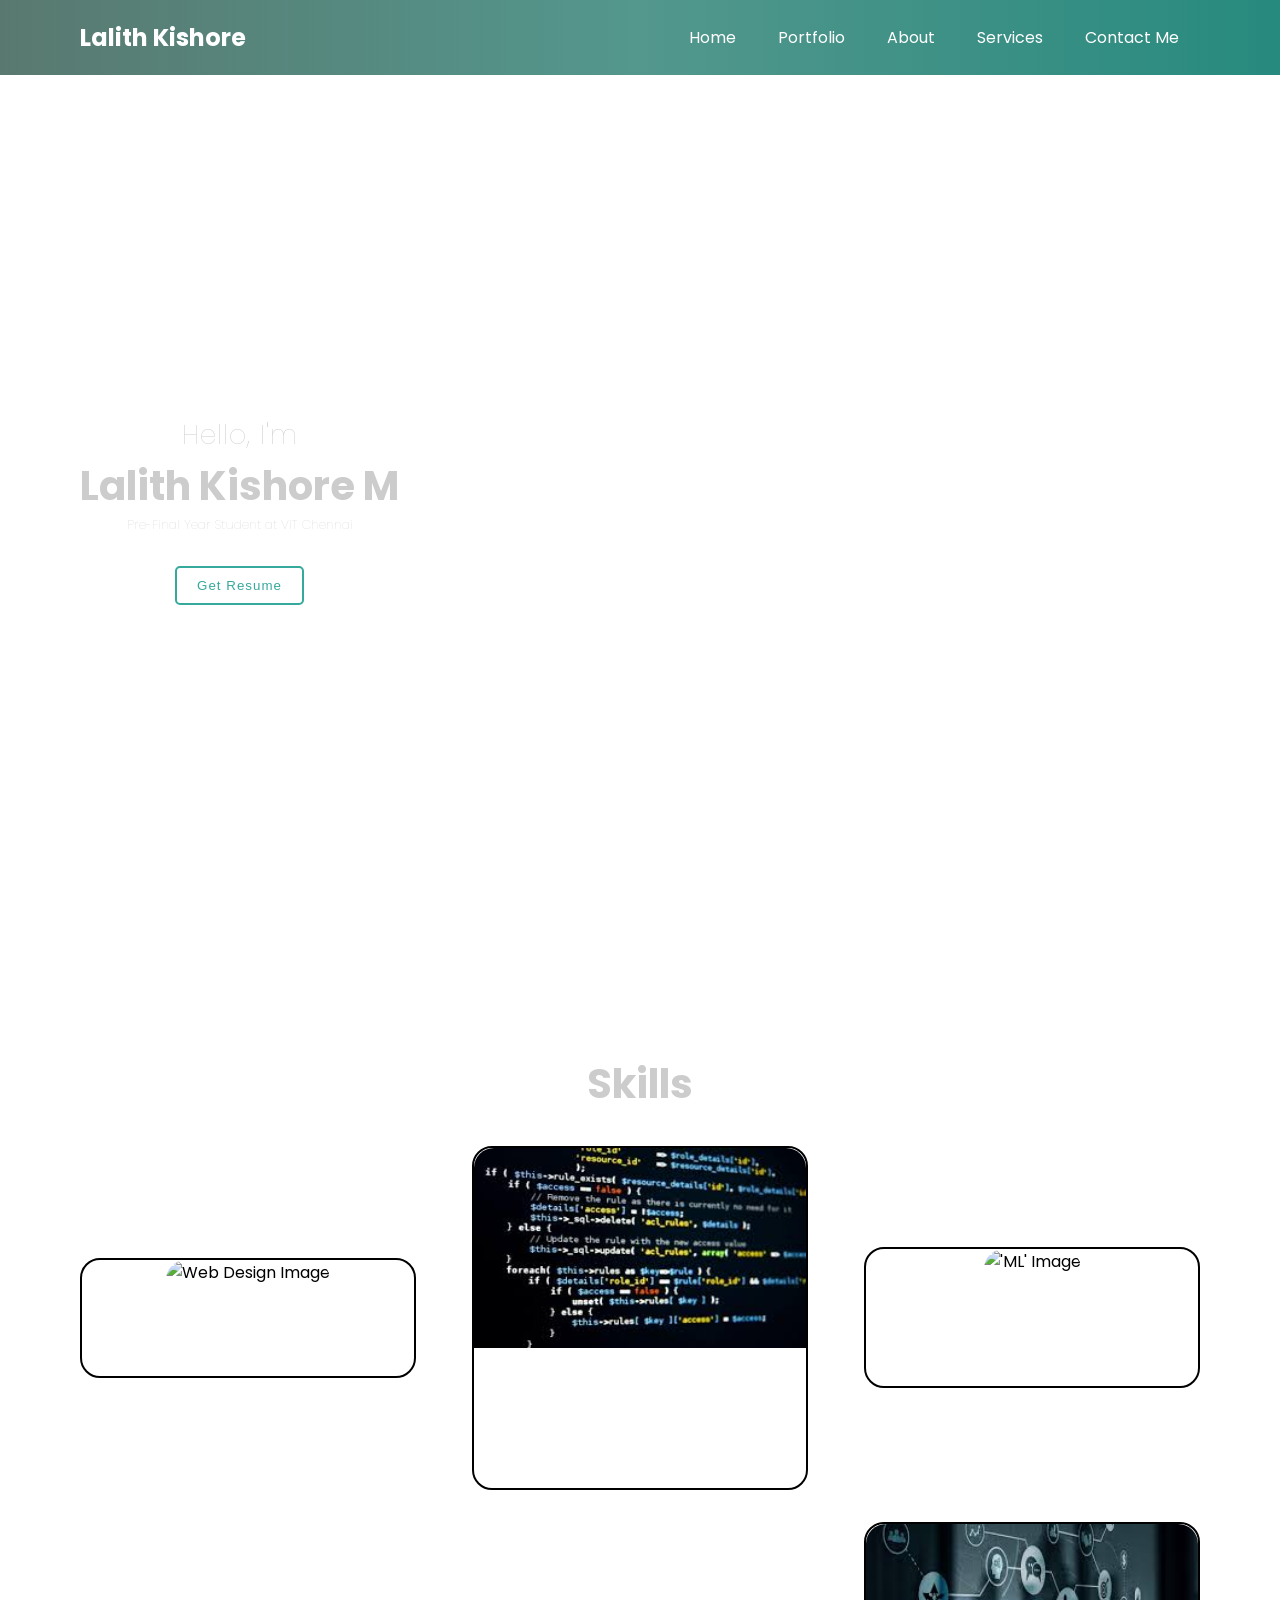
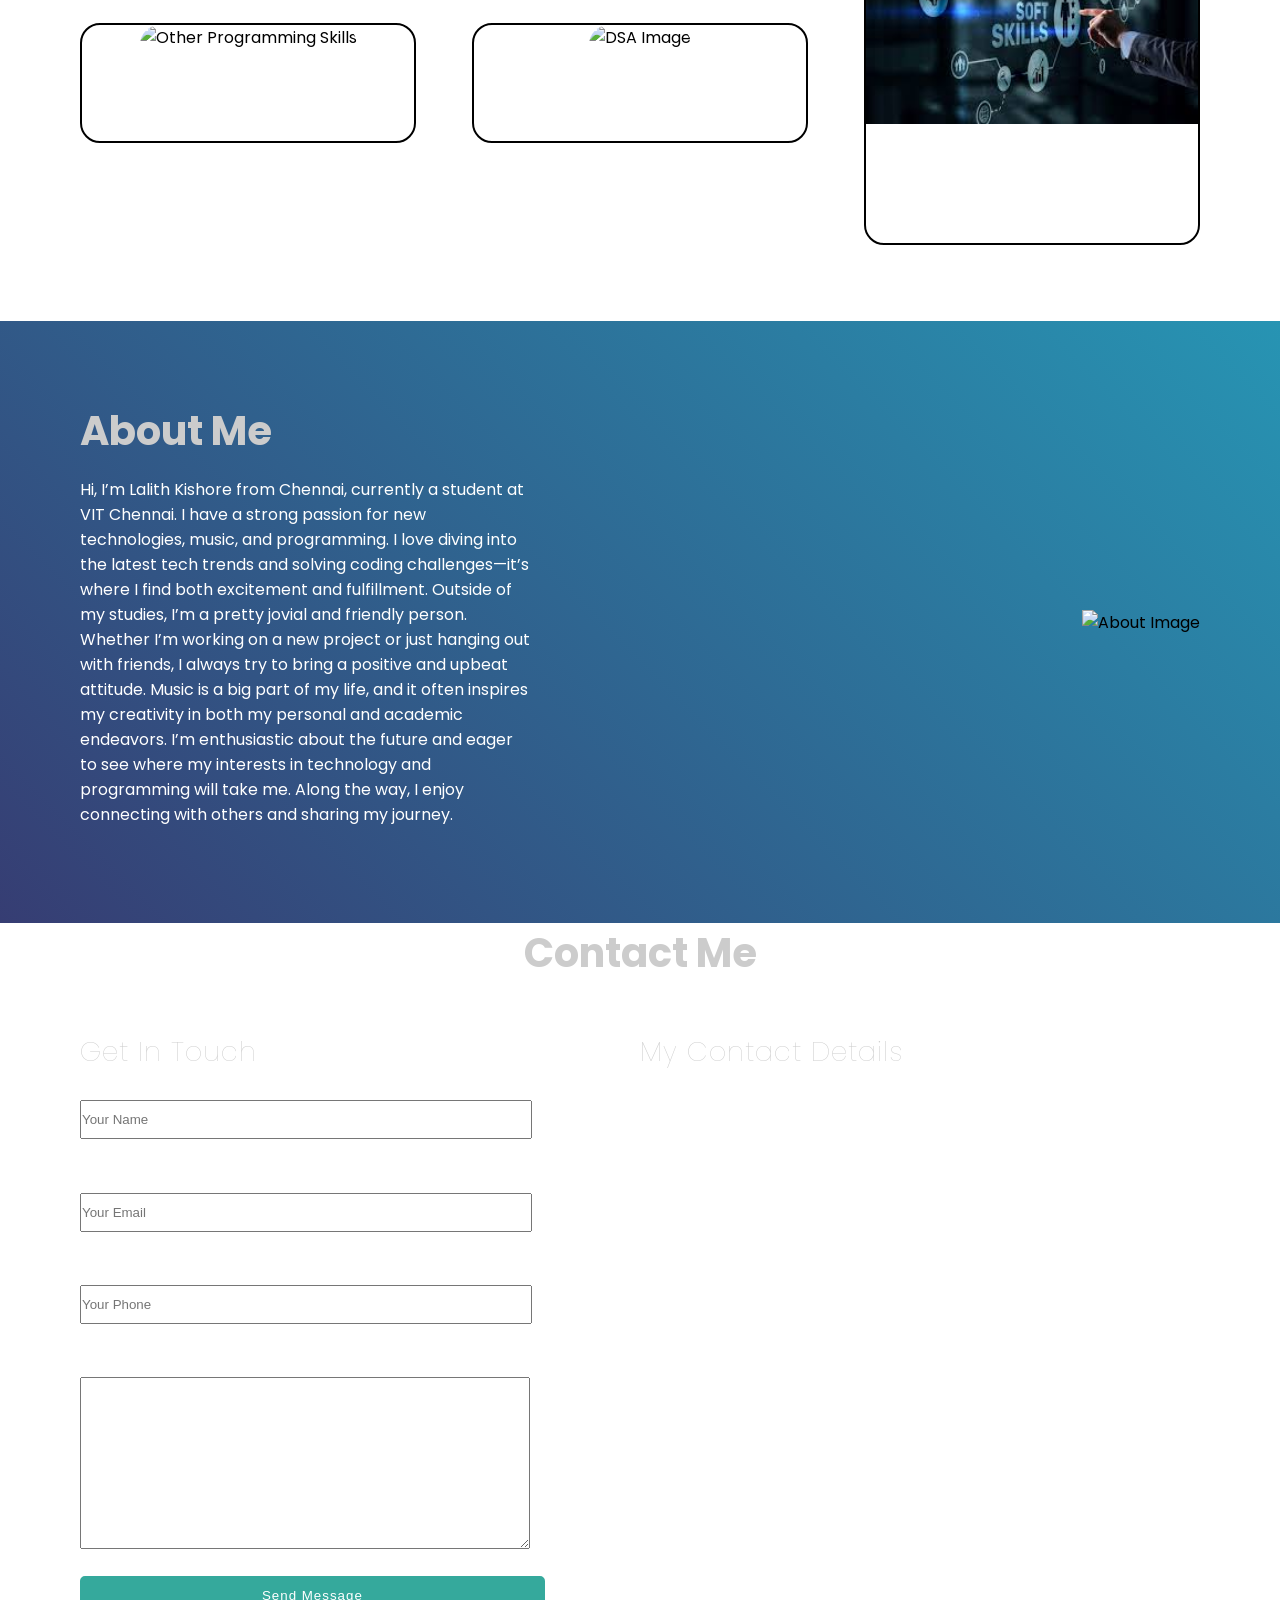
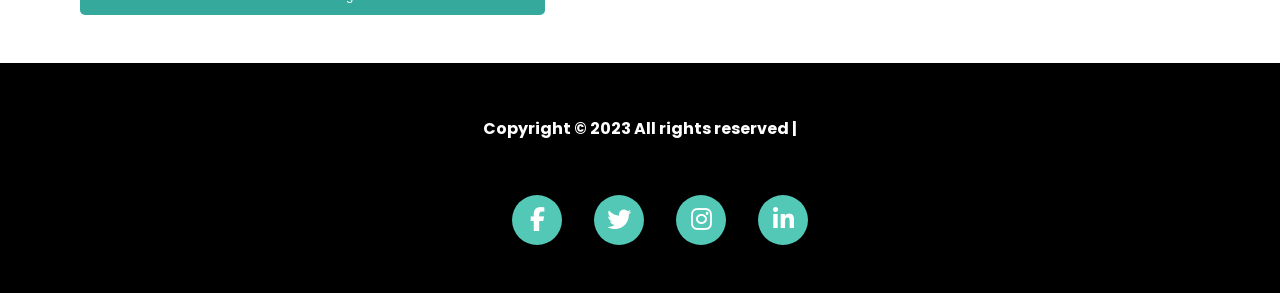
==== main.html @ 4678de30 "Add files via upload" ====
<!DOCTYPE html>
<html lang="en">

<head>
    <meta charset="UTF-8">
    <meta name="viewport" 
          content="width=device-width, initial-scale=1.0">
    <title>My Portfolio</title>
    <link rel="stylesheet" 
          href=
"https://cdnjs.cloudflare.com/ajax/libs/font-awesome/6.4.2/css/all.min.css"
          integrity=
"sha512-z3gLpd7yknf1YoNbCzqRKc4qyor8gaKU1qmn+CShxbuBusANI9QpRohGBreCFkKxLhei6S9CQXFEbbKuqLg0DA=="
             crossorigin="anonymous" referrerpolicy="no-referrer" />
    <link rel="stylesheet" href="style.css">
    <link rel="stylesheet" href="responsive.css">
</head>

<body>
    <!-- Navbar header section -->
    <header class="header">
        <nav class="navbar">
            <div class="logo">
                <h2 class="logo-heading">Lalith Kishore</h2>
            </div>
            <div class="hamburger" id="hamburger">
                <i class="fas fa-bars hamburger-icon"></i>
                <i class="fas fa-times cross-icon"></i>
            </div>
            <div class="menu">
                <ul class="menu-list">
                    <li class="menu-list-items">
                        <a class="links" href="#home">
                              Home
                          </a>
                    </li>
                    <li class="menu-list-items">
                        <a class="links" href="#portfolio">
                              Portfolio
                          </a>
                    </li>
                    <li class="menu-list-items">
                        <a class="links" href="#about">
                              About
                          </a>
                    </li>
                    <li class="menu-list-items">
                        <a class="links" href="#services">
                              Services
                          </a>
                    </li>
                    <li class="menu-list-items">
                        <a class="links" href="#contact">
                              Contact Me
                          </a>
                    </li>
                </ul>
            </div>
        </nav>
    </header>

    <!-- Main hero banner -->
    <section id="home" class="hero">
        <div class="intro">
            <div class="headings">
                <h3 class="greet-heading">Hello, I'm</h3>
                <h1 class="my-heading">Lalith Kishore M</h1>
                <h4 class="sub-heading">
                    Pre-Final Year Student at VIT Chennai
                </h4>
            </div>
            <div class="intro-buttons">
                <button class="btn ghost-btn">Get Resume</button>
            </div>
        </div>
    </section>

    <!-- Portfolio Section -->
    <section class="portfolio" id="portfolio">
        <div class="portfolio-heading">
            <h1 class="my-heading text-center">Skills</h1>
        </div>
        <div class="portfolio-content">
            <div class="my-row">
                <div class="my-col">
                    <div class="my-card port-card">
                        <div class="image">
                            <img src="https://public-media.interaction-design.org/images/course/poster/td-web-design.1696329471.jpg?tr=w-1127" 
                                 alt="Web Design Image">
                        </div>
                        <h3 class="greet-heading white-text">Web Development</h3>
                        <p class="small-para white-text">HTML, CSS, Javascript, React(Basics), Bootstrap</p>
                    </div>
                </div>
                <div class="my-col">
                    <div class="my-card port-card">
                        <div class="image">
                            <img src="[data-uri]" 
                                 alt="Programming Languages images">
                        </div>
                        <h3 class="greet-heading white-text">
                              Programming Languages
                          </h3>
                        <p class="small-para white-text">Python, C++, Java, R</p>
                    </div>
                </div>
                <div class="my-col">
                    <div class="my-card port-card">
                        <div class="image">
                            <img src="https://encrypted-tbn0.gstatic.com/images?q=tbn:ANd9GcRDnGBSycF1Af5dMVgka1cTFUWjP_oSc3SBHw&s" alt="'ML' Image">
                        </div>
                        <h3 class="greet-heading white-text">Machine Learning</h3>
                        <p class="small-para white-text">Basic knowledge of Classification and Regression models</p>
                    </div>
                </div>
            </div>
            <div class="my-row">
                <div class="my-col">
                    <div class="my-card port-card">
                        <div class="image">
                            <img src="https://plopdo.com/wp-content/uploads/2021/10/What-is-back-end-development-2.jpg" 
                                 alt="Other Programming Skills">
                        </div>
                        <h3 class="greet-heading white-text">
                              Others
                          </h3>
                        <p class="small-para white-text">SQL, PSQL, Internet of Things(IOT)</p>
                    </div>
                </div>
                <div class="my-col">
                    <div class="my-card port-card">
                        <div class="image">
                            <img src="https://encrypted-tbn0.gstatic.com/images?q=tbn:ANd9GcSvLbH6_LOVKKoFEI1T06alVq9UDilSVSfhUw&s" 
                                 alt="DSA Image">
                        </div>
                        <h3 class="greet-heading white-text">
                              Data Structures 
                          </h3>
                        <p class="small-para white-text">
                              DSA Fundamentals
                          </p>
                    </div>
                </div>
                <div class="my-col">
                    <div class="my-card port-card">
                        <div class="image">
                            <img src="[data-uri]" 
                                 alt="Soft Skills Image">
                        </div>
                        <h3 class="greet-heading white-text">
                              Soft Skills
                          </h3>
                        <p class="small-para white-text">Team Collaboration, Event Management,           Task Management & Organisation</p>
                    </div>
                </div>
            </div>
        </div>
    </section>

    <!-- About Section -->
    <section id="about" class="about">
        <div class="about-text">
            <h1 class="my-heading">About Me</h1>
            <p class="lead-para">
                Hi, I’m Lalith Kishore from Chennai, currently a student at VIT Chennai. I have a strong passion for new technologies, music, and programming. I love diving into the latest tech trends and solving coding challenges—it’s where I find both excitement and fulfillment.

                Outside of my studies, I’m a pretty jovial and friendly person. Whether I’m working on a new project or just hanging out with friends, I always try to bring a positive and upbeat attitude. Music is a big part of my life, and it often inspires my creativity in both my personal and academic endeavors.
                
                I’m enthusiastic about the future and eager to see where my interests in technology and programming will take me. Along the way, I enjoy connecting with others and sharing my journey.
            </p>
            
        </div>
        <div class="about-image">
            <img src="./Images/heroImg2.avif" alt="About Image">
        </div>
    </section>

    

    <!-- Contact me section -->
    <section class="contact" id="contact">
        <div class="contact-heading">
            <h1 class="my-heading text-center">Contact Me</h1>
        </div>
        <div class="contact-content">
            <div class="contact-form-container">
                <h1 class="greet-heading">Get In Touch</h1>
                <form class="contact-form">
                    <input class="form-controls" type="text" 
                           placeholder="Your Name">
                    <input class="form-controls" type="text" 
                           placeholder="Your Email">
                    <input class="form-controls" type="text" 
                           placeholder="Your Phone">
                    <textarea class="form-controls" 
                              placeholder="Write your message" 
                              name="message" id="" cols="30"
                              rows="10">
                      </textarea>
                    <input class="form-btn btn common-btn" 
                           type="submit" value="Send Message">
                </form>
            </div>
            <div class="contact-details">
                <h1 class="greet-heading">My Contact Details</h1>
                <div class="details">
                    <h5 class="contact-heading">EMAIL</h5>
                    <p class="contact-text">lalith300104@gmail.com</p>
                </div>
                <div class="details">
                    <h5 class="contact-heading">PHONE</h5>
                    <p class="contact-text">+91 7397404568</p>
                </div>
                
                <div class="details">
                    <h5 class="contact-heading">ADDRESS</h5>
                    <p class="contact-text">G62, Hari Hara Puthra Enclave </p>
                    <p>Nolambur</p>
                    <p>Chennai-95 </p>
                </div>
            </div>
        </div>
    </section>

    <!-- Footer section -->
    <footer class="footer">
        <div class="footer-content text-center">
            <h4>
                Copyright © 2023 All rights reserved |
            </h4>
            <div class="social-links">
                <div class="footer-menu">
                    <ul class="footer-menu-list">
                        <li class="footer-list-items">
                            <a class="footer-links" href="#">
                                <i class="fab fa-facebook-f"></i>
                            </a>
                        </li>
                        <li class="footer-list-items">
                            <a class="footer-links" href="#">
                                <i class="fab fa-twitter"></i>
                            </a>
                        </li>
                        <li class="footer-list-items">
                            <a class="footer-links" href="#">
                                <i class="fab fa-instagram"></i>
                            </a>
                        </li>
                        <li class="footer-list-items">
                            <a class="footer-links" href="#">
                                <i class="fab fa-linkedin-in"></i>
                            </a>
                        </li>
                    </ul>
                </div>
            </div>
        </div>
    </footer>

    <script src=
"https://cdnjs.cloudflare.com/ajax/libs/font-awesome/6.4.2/js/all.min.js"
        integrity=
"sha512-uKQ39gEGiyUJl4AI6L+ekBdGKpGw4xJ55+xyJG7YFlJokPNYegn9KwQ3P8A7aFQAUtUsAQHep+d/lrGqrbPIDQ=="
        crossorigin="anonymous" referrerpolicy="no-referrer">
      </script>
    <script src="script.js"></script>
</body>

</html>
---- style.css ----
/* Styles defined for the desktop or the bigger screen devices*/
@import url('https://fonts.googleapis.com/css2?family=Poppins&display=swap');

body {
    margin: 0;
    padding: 0;
    box-sizing: border-box;
    font-family: 'Poppins', sans-serif;
    background-image: url('https://img.freepik.com/free-photo/flat-lay-workstation-with-copy-space-tablet_23-2148430857.jpg?t=st=1724378038~exp=1724381638~hmac=766861cb029e3f068b53350858326b9b2334ec720e0d218d480d02f8fc1d2dcf&w=2000');
    background-size: 1760px;

}

/* Header Navbar Styles */
.navbar {
    display: flex;
    align-items: center;
    justify-content: space-between;
    position: fixed;
    top: 0;
    width: 100%;
    background-image: linear-gradient(90deg, #597970, #53978d, #278a7e);
    background-color: transparent;
}

.logo {
    padding: 0 5rem;
}

.logo .logo-heading {
    color: #fff;
}

.menu {
    padding: 0 5rem;
}

.hamburger {
    display: none;
    color: #fff;
    font-size: 25px;
}

.cross-icon {
    display: none;
}

.menu .menu-list {
    display: flex;
    list-style: none;
}

.menu-list .menu-list-items {
    padding: 0.5rem 1rem;
}

@media screen and (min-width: 856px) and (max-width: 1024px) {
    .menu-list .menu-list-items {
        padding: 0.5rem 0.3rem;
    }
}

/* Main Hero Section Styles */
.hero {
    background-image: url('./Images/heroImg3.avif');
    background-repeat: no-repeat;
    background-size: 100% 100%;
    width: 100%;
    height: 100vh;
    display: flex;
    align-items: center;
    justify-content: start;
    margin: 4.8rem 0;
    margin-bottom: 4px;
}

.hero .intro {
    text-align: center;
    margin: 0 5rem;
    margin-bottom: 2px;
}

.hero .intro-buttons {
    margin: 2rem 0;
    display: flex;
    align-items: center;
    justify-content: space-evenly;
}

/* About section styles */
.about {
    display: flex;
    align-items: center;
    background-image: linear-gradient(45deg, #363D73, #2794B3);
    justify-content: space-between;
    width: 100%;
}

.about .about-text {
    width: 450px;
    color: #fff;
    padding: 5rem 1rem 5rem 5rem;
}

.about .about-image img {
    height: 400px;
    width: 450px;
    padding: 5rem 5rem 5rem 1rem;
}

/* Portfolio section styles */
.portfolio {
    margin: 4.8rem 0;
    padding: 0 5rem;
}

.port-card {
    padding: 0 !important;
    background: none !important;
    border: 2px solid #000;
}

.port-card .image {
    width: 100%;
}

.port-card .image img {
    height: 200px;
    width: 100%;
    border-top-right-radius: 20px;
    border-top-left-radius: 20px;
}

/* Services section styles */
.services {
    display: flex;
    align-items: center;
    justify-content: center;
    flex-direction: column;
    margin: 4.8rem 0;
    padding: 0 5rem;
}

.my-row {
    display: flex;
    align-items: center;
    justify-content: space-between;
    margin: 2rem 0;
}

.my-row .my-col {
    text-align: center;
    width: 30%;
}

.my-card {
    text-align: center;
    display: flex;
    flex-direction: column;
    align-items: center;
    justify-content: center;
    border-radius: 20px;
    background-image: linear-gradient(#74D7BB, #53C8B6, #35A99C);
    padding: 1rem;
}

.icon {
    height: 100px;
    width: 100px;
    border-radius: 50%;
    background-color: #363D73;
    display: flex;
    align-items: center;
    justify-content: center;
}

.icon svg {
    font-size: 30px;
    color: #fff;
}

/* Contact section styles */
.contact {
    padding: 0 5rem;
}

.contact-content {
    display: flex;
    margin: 3rem 0;
    justify-content: space-between;
}

.contact-form-container {
    width: 50%;
}

.contact-form {
    display: flex;
    flex-direction: column;
}

.contact-form .form-controls {
    width: 80%;
    padding: 10px 0;
    margin: 1.67rem 0;
}

.contact-form .form-btn {
    width: 83%;
}

.contact-details {
    width: 50%;
    font-size: large;
    color: #fff;
}

/* Footer Styles */
.footer {
    background-color: #000;
    color: #fff;
    padding: 2rem;
}

.footer-list-items {
    display: flex;
    align-items: center;
    justify-content: center;
    height: 50px;
    width: 50px;
    margin: 1rem 1rem 0 1rem;
    border-radius: 50%;
    background-color: #53C8B6;
}

.footer-links {
    font-size: 24px;
    color: #fff;
    text-decoration: none;
}

.social-links {
    display: flex;
    align-items: center;
    justify-content: center;
}

.footer-menu {
    padding: 0 5rem;
}

.footer-menu .footer-menu-list {
    display: flex;
    list-style: none;
}






/* utility classes */
.greet-heading {
    font-size: 1.7rem;
    font-weight: lighter;
    color: #ccc;
    margin: 0;
    letter-spacing: 1px;
}

.my-heading {
    font-size: 2.5rem;
    margin: 0;
    color: #ccc;
}

.sub-heading {
    margin: 0;
    font-size: 0.8rem;
    color: #ccc;
    font-weight: lighter;
}

.links:hover {
    border-bottom: 2px solid #fff;
}

.links {
    border-bottom: 2px solid transparent;
    transition: all 0.25s;
    padding: 5px;
    text-decoration: none;
    color: #fff;
}

.btn {
    padding: 10px 20px;
    border-radius: 5px;
    cursor: pointer;
    letter-spacing: 1px;
    border: none;
}

.common-btn {
    background-color: #35A99C;
    color: #fff;
    border: 2px solid #35A99C;
    transition: all 0.25s;
}

.common-btn:hover {
    background-color: #fff;
    color: #35A99C;
    border: 2px solid #35A99C;
    outline: none;
}

.ghost-btn {
    background-color: #fff;
    color: #35A99C;
    border: 2px solid #35A99C;
    outline: none;
}

.ghost-btn:hover {
    background-color: #35A99C;
    color: #fff;
    transition: all 0.25s;
    border: 2px solid #35A99C;
}

.heading-span {
    font-weight: bolder;
}

.text-center {
    text-align: center;
}

.small-para {
    font-size: 14px;
    color: #fff;
}

.white-text {
    color: #fff;
}
---- responsive.css ----
/* Responsive CSS file styles defined for smaller width devices */
/* CSS for tablet devices */
@media screen and (min-width: 576px) and (max-width: 820px) {
    .logo {
        padding: 0 3rem;
    }

    .hamburger {
        display: block;
        padding: 0 3rem;
    }

    .menu {
        position: absolute;
        right: 0;
        padding: 0 3rem;
        top: 75px;
        background-image: linear-gradient(180deg, #74D7BB, #53C8B6, #35A99C);
        display: none;
        transition: all 0.25s;
    }

    .menu .menu-list {
        flex-direction: column;
    }

    .portfolio {
        padding: 0;
    }

    .about {
        flex-direction: column;
    }

    .about .about-text {
        padding: 2rem;
    }

    .about .about-image img {
        padding: 2rem;
    }

    .services {
        padding: 0;
    }

    .my-row {
        gap: 10px;
    }

    .my-row .my-col {
        text-align: center;
        width: 35%;
    }

}


/* CSS for mobile devices */
@media screen and (min-width: 280px) and (max-width: 576px) {
    .hero {
        justify-content: center;
        color: #fff;
        background-image: radial-gradient(circle, rgb(15 14 14 / 30%), rgb(102 96 96 / 40%), rgb(163 160 160 / 16%)), url('./Images/heroImg3.avif')
    }

    .sub-heading {
        color: #fff9f9cc;
    }

    .hero .intro-buttons {
        gap: 20px;
    }

    .btn {
        padding: 10px 30px;
    }

    .logo {
        padding: 0 2rem;
    }

    .menu {
        position: absolute;
        right: 0;
        padding: 0 2rem;
        top: 75px;
        background-image: linear-gradient(180deg, #35A99C, #53C8B6, #74D7BB);
        display: none;
        transition: all 0.25s;
    }

    .menu .menu-list {
        flex-direction: column;
    }

    .hamburger {
        display: block;
        padding: 0 2rem;
    }

    .portfolio {
        padding: 0;
    }

    .about {
        flex-direction: column;
    }

    .about .about-text {
        width: 90%;
        padding: 1rem;
    }

    .about .about-image img {
        width: 90%;
        padding: 1rem;
    }

    .services {
        padding: 0;
    }

    .my-row {
        display: flex;
        align-items: center;
        justify-content: space-between;
        flex-direction: column;
        margin: 2rem 0;
        gap: 1rem;
    }

    .my-row .my-col {
        text-align: center;
        width: 100%;
    }

    .contact {
        padding: 0;
    }

    .contact-content {
        flex-direction: column;
        align-items: center;
        gap: 2rem;
    }

    .contact-form-container {
        width: 80%;
    }

    .contact-form .form-controls {
        width: 100%;
    }

    .contact-form .form-btn {
        width: 100%;
    }

    .contact-details {
        width: 80%;
    }

    .footer-menu {
        padding: 0 2rem;
    }

    .footer-list-items {
        margin: 0;
    }
}
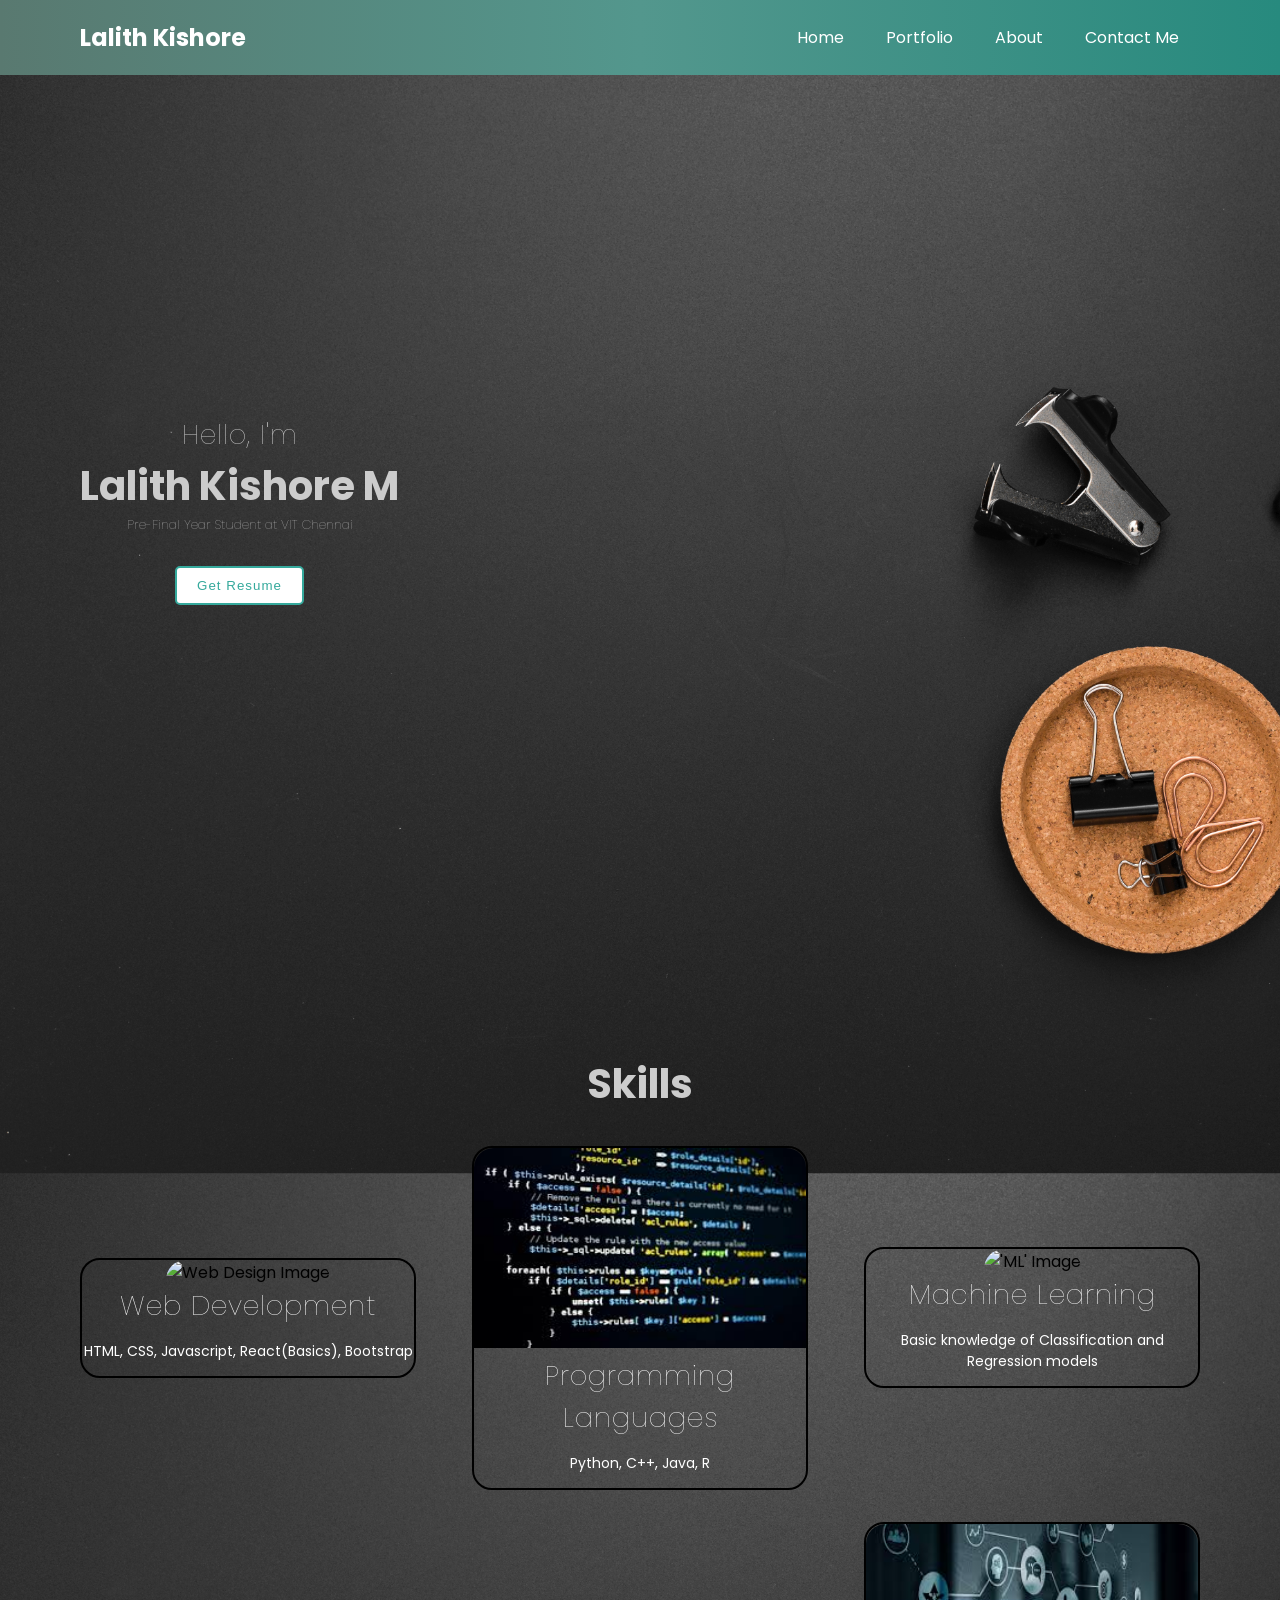
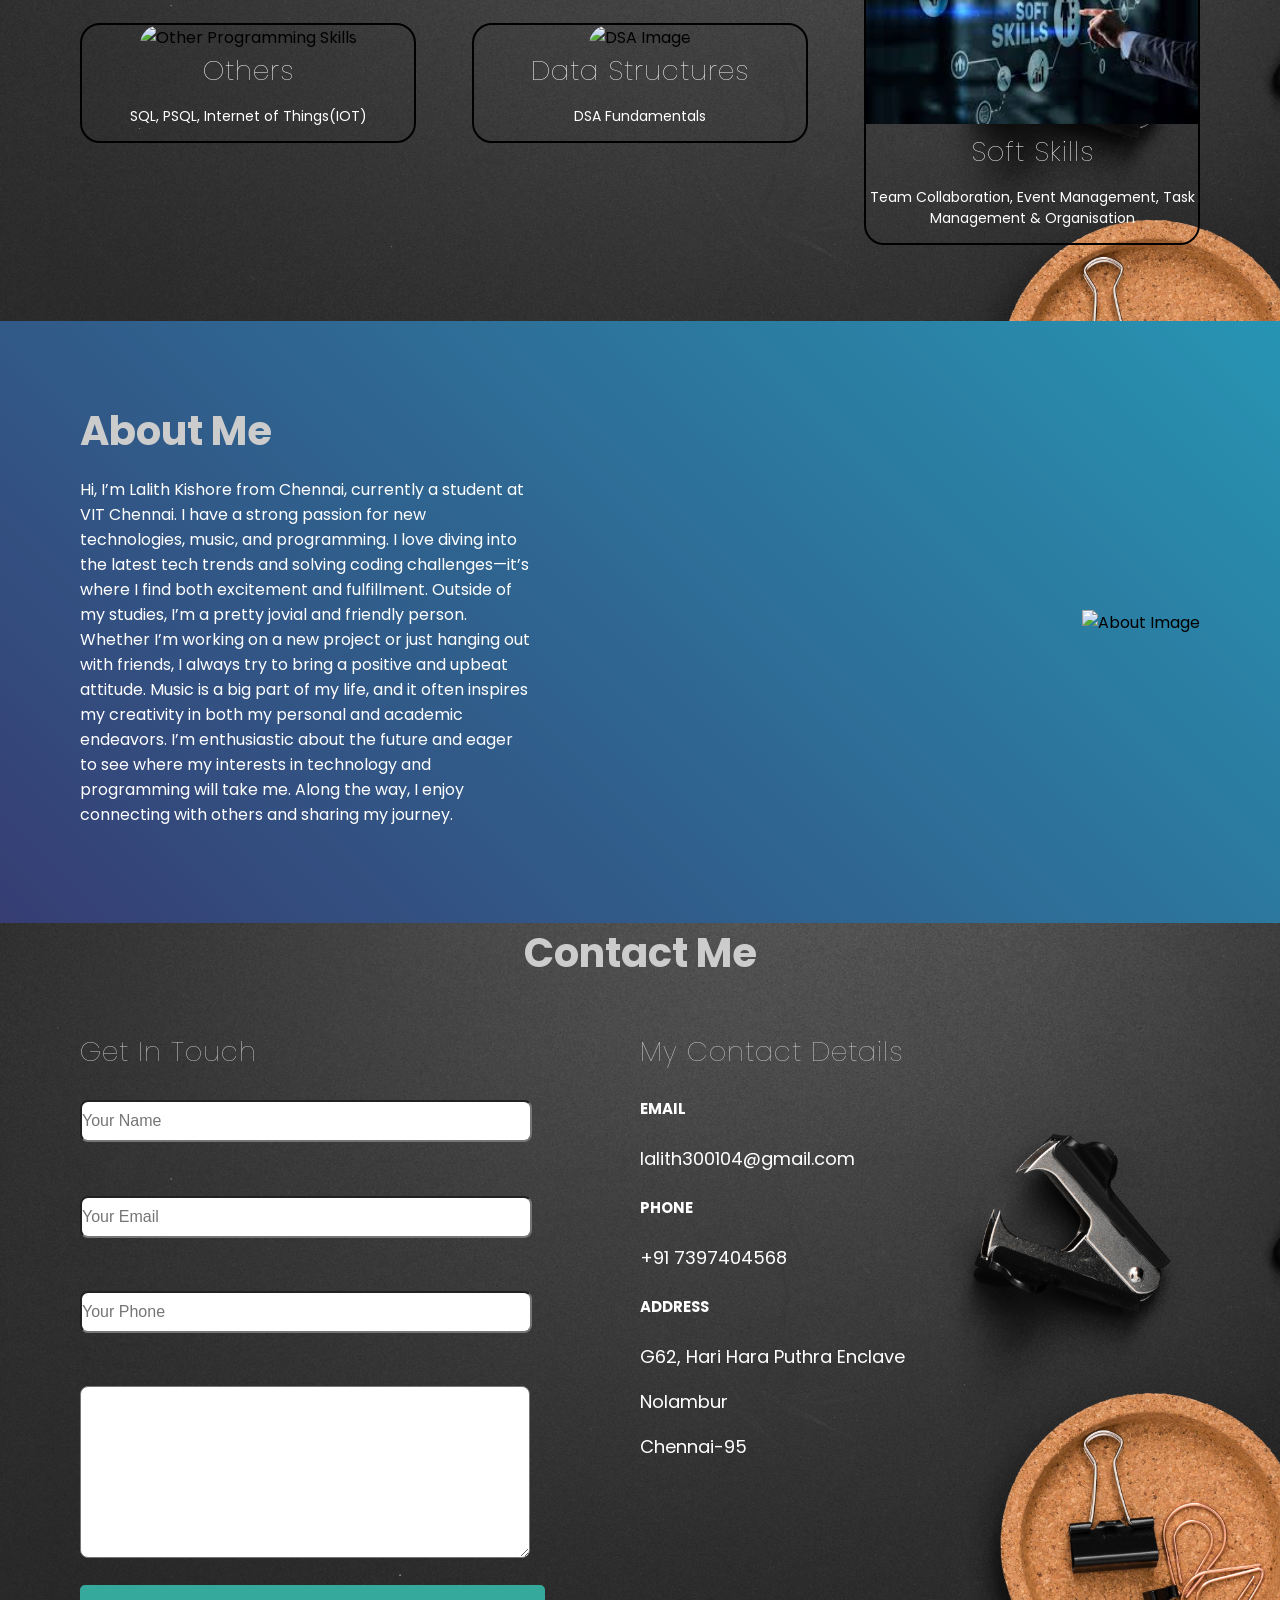
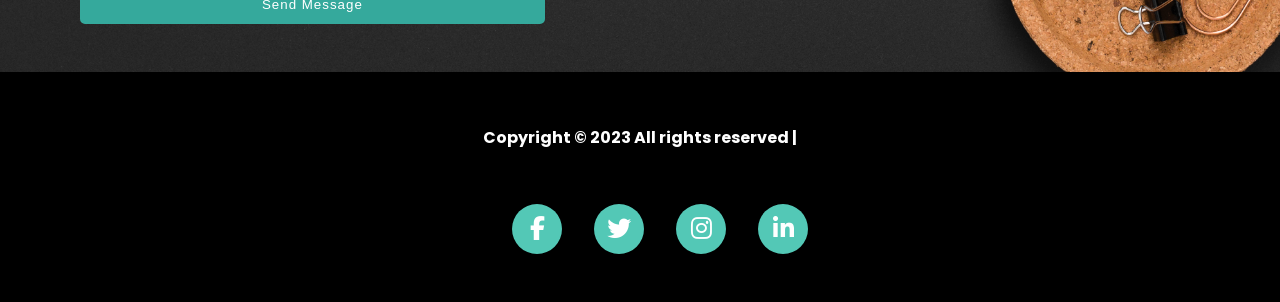
==== commit 05d2573a: "Your descriptive commit message" ====
--- a/main.html
+++ b/main.html
@@ -23,10 +23,6 @@
             <div class="logo">
                 <h2 class="logo-heading">Lalith Kishore</h2>
             </div>
-            <div class="hamburger" id="hamburger">
-                <i class="fas fa-bars hamburger-icon"></i>
-                <i class="fas fa-times cross-icon"></i>
-            </div>
             <div class="menu">
                 <ul class="menu-list">
                     <li class="menu-list-items">
@@ -42,11 +38,6 @@
                     <li class="menu-list-items">
                         <a class="links" href="#about">
                               About
-                          </a>
-                    </li>
-                    <li class="menu-list-items">
-                        <a class="links" href="#services">
-                              Services
                           </a>
                     </li>
                     <li class="menu-list-items">
--- a/style.css
+++ b/style.css
@@ -6,7 +6,7 @@
     padding: 0;
     box-sizing: border-box;
     font-family: 'Poppins', sans-serif;
-    background-image: url('https://img.freepik.com/free-photo/flat-lay-workstation-with-copy-space-tablet_23-2148430857.jpg?t=st=1724378038~exp=1724381638~hmac=766861cb029e3f068b53350858326b9b2334ec720e0d218d480d02f8fc1d2dcf&w=2000');
+    background-image: url("./img.jpg");
     background-size: 1760px;
 
 }
@@ -347,3 +347,8 @@
 }
 
 
+
+.form-controls{
+    border-radius: 8px;
+    font-size: medium;
+}
--- a/responsive.css
+++ b/responsive.css
@@ -5,10 +5,6 @@
         padding: 0 3rem;
     }
 
-    .hamburger {
-        display: block;
-        padding: 0 3rem;
-    }
 
     .menu {
         position: absolute;
